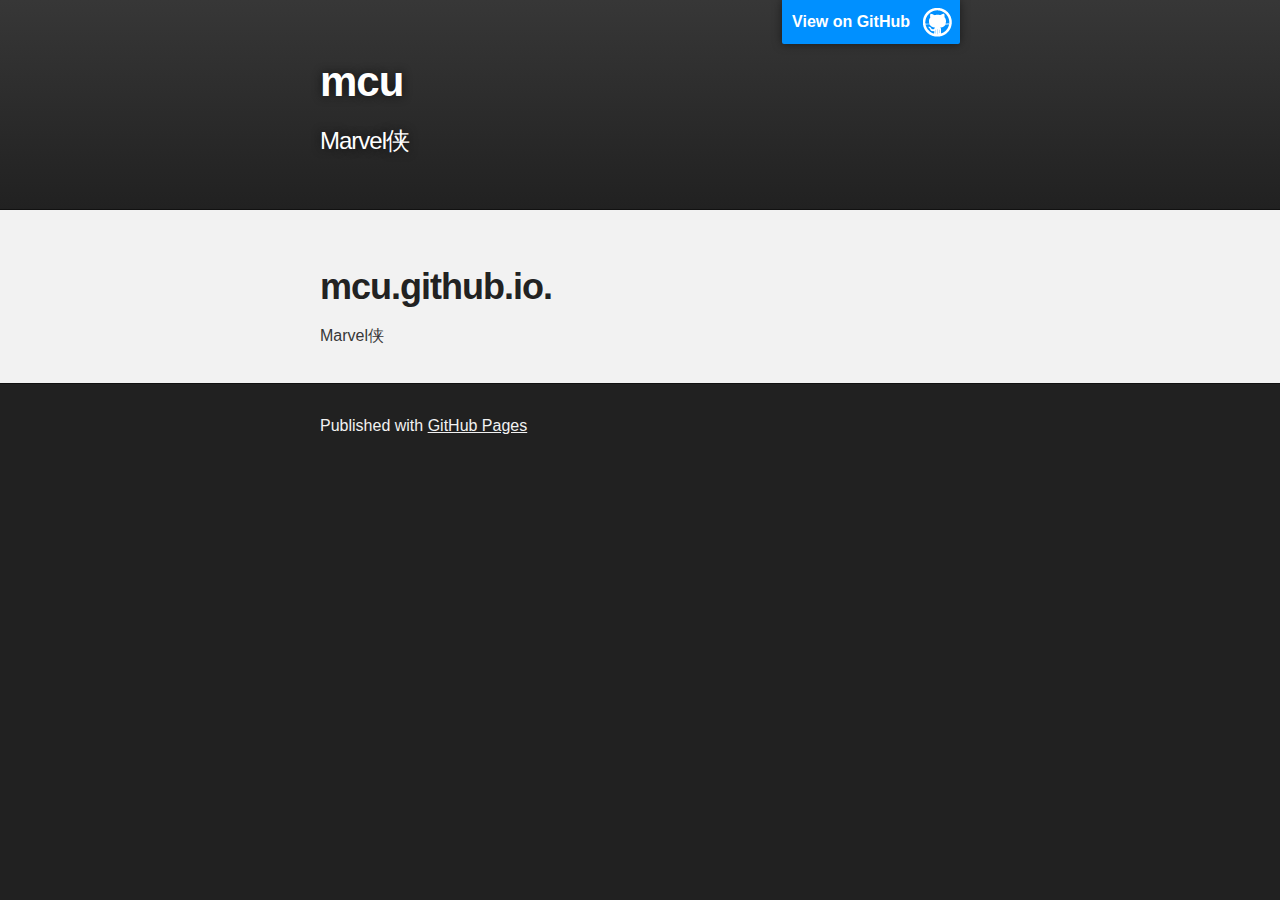
==== index.html @ a8f1de03 "Replace master branch with page content via GitHub" ====
<!DOCTYPE html>
<html>

  <head>
    <meta charset='utf-8'>
    <meta http-equiv="X-UA-Compatible" content="chrome=1">
    <meta name="description" content="mcu : Marvel侠">

    <link rel="stylesheet" type="text/css" media="screen" href="stylesheets/stylesheet.css">

    <title>mcu</title>
  </head>

  <body>

    <!-- HEADER -->
    <div id="header_wrap" class="outer">
        <header class="inner">
          <a id="forkme_banner" href="https://github.com/mcu13321">View on GitHub</a>

          <h1 id="project_title">mcu</h1>
          <h2 id="project_tagline">Marvel侠</h2>

        </header>
    </div>

    <!-- MAIN CONTENT -->
    <div id="main_content_wrap" class="outer">
      <section id="main_content" class="inner">
        <h1>
<a id="mcugithubio" class="anchor" href="#mcugithubio" aria-hidden="true"><span class="octicon octicon-link"></span></a>mcu.github.io.</h1>

<p>Marvel侠</p>
      </section>
    </div>

    <!-- FOOTER  -->
    <div id="footer_wrap" class="outer">
      <footer class="inner">
        <p>Published with <a href="https://pages.github.com">GitHub Pages</a></p>
      </footer>
    </div>

    

  </body>
</html>
---- stylesheets/stylesheet.css ----
/*******************************************************************************
Slate Theme for GitHub Pages
by Jason Costello, @jsncostello
*******************************************************************************/

@import url(github-light.css);

/*******************************************************************************
MeyerWeb Reset
*******************************************************************************/

html, body, div, span, applet, object, iframe,
h1, h2, h3, h4, h5, h6, p, blockquote, pre,
a, abbr, acronym, address, big, cite, code,
del, dfn, em, img, ins, kbd, q, s, samp,
small, strike, strong, sub, sup, tt, var,
b, u, i, center,
dl, dt, dd, ol, ul, li,
fieldset, form, label, legend,
table, caption, tbody, tfoot, thead, tr, th, td,
article, aside, canvas, details, embed,
figure, figcaption, footer, header, hgroup,
menu, nav, output, ruby, section, summary,
time, mark, audio, video {
  margin: 0;
  padding: 0;
  border: 0;
  font: inherit;
  vertical-align: baseline;
}

/* HTML5 display-role reset for older browsers */
article, aside, details, figcaption, figure,
footer, header, hgroup, menu, nav, section {
  display: block;
}

ol, ul {
  list-style: none;
}

table {
  border-collapse: collapse;
  border-spacing: 0;
}

/*******************************************************************************
Theme Styles
*******************************************************************************/

body {
  box-sizing: border-box;
  color:#373737;
  background: #212121;
  font-size: 16px;
  font-family: 'Myriad Pro', Calibri, Helvetica, Arial, sans-serif;
  line-height: 1.5;
  -webkit-font-smoothing: antialiased;
}

h1, h2, h3, h4, h5, h6 {
  margin: 10px 0;
  font-weight: 700;
  color:#222222;
  font-family: 'Lucida Grande', 'Calibri', Helvetica, Arial, sans-serif;
  letter-spacing: -1px;
}

h1 {
  font-size: 36px;
  font-weight: 700;
}

h2 {
  padding-bottom: 10px;
  font-size: 32px;
  background: url('../images/bg_hr.png') repeat-x bottom;
}

h3 {
  font-size: 24px;
}

h4 {
  font-size: 21px;
}

h5 {
  font-size: 18px;
}

h6 {
  font-size: 16px;
}

p {
  margin: 10px 0 15px 0;
}

footer p {
  color: #f2f2f2;
}

a {
  text-decoration: none;
  color: #007edf;
  text-shadow: none;

  transition: color 0.5s ease;
  transition: text-shadow 0.5s ease;
  -webkit-transition: color 0.5s ease;
  -webkit-transition: text-shadow 0.5s ease;
  -moz-transition: color 0.5s ease;
  -moz-transition: text-shadow 0.5s ease;
  -o-transition: color 0.5s ease;
  -o-transition: text-shadow 0.5s ease;
  -ms-transition: color 0.5s ease;
  -ms-transition: text-shadow 0.5s ease;
}

a:hover, a:focus {text-decoration: underline;}

footer a {
  color: #F2F2F2;
  text-decoration: underline;
}

em {
  font-style: italic;
}

strong {
  font-weight: bold;
}

img {
  position: relative;
  margin: 0 auto;
  max-width: 739px;
  padding: 5px;
  margin: 10px 0 10px 0;
  border: 1px solid #ebebeb;

  box-shadow: 0 0 5px #ebebeb;
  -webkit-box-shadow: 0 0 5px #ebebeb;
  -moz-box-shadow: 0 0 5px #ebebeb;
  -o-box-shadow: 0 0 5px #ebebeb;
  -ms-box-shadow: 0 0 5px #ebebeb;
}

p img {
  display: inline;
  margin: 0;
  padding: 0;
  vertical-align: middle;
  text-align: center;
  border: none;
}

pre, code {
  width: 100%;
  color: #222;
  background-color: #fff;

  font-family: Monaco, "Bitstream Vera Sans Mono", "Lucida Console", Terminal, monospace;
  font-size: 14px;

  border-radius: 2px;
  -moz-border-radius: 2px;
  -webkit-border-radius: 2px;
}

pre {
  width: 100%;
  padding: 10px;
  box-shadow: 0 0 10px rgba(0,0,0,.1);
  overflow: auto;
}

code {
  padding: 3px;
  margin: 0 3px;
  box-shadow: 0 0 10px rgba(0,0,0,.1);
}

pre code {
  display: block;
  box-shadow: none;
}

blockquote {
  color: #666;
  margin-bottom: 20px;
  padding: 0 0 0 20px;
  border-left: 3px solid #bbb;
}


ul, ol, dl {
  margin-bottom: 15px
}

ul {
  list-style-position: inside;
  list-style: disc;
  padding-left: 20px;
}

ol {
  list-style-position: inside;
  list-style: decimal;
  padding-left: 20px;
}

dl dt {
  font-weight: bold;
}

dl dd {
  padding-left: 20px;
  font-style: italic;
}

dl p {
  padding-left: 20px;
  font-style: italic;
}

hr {
  height: 1px;
  margin-bottom: 5px;
  border: none;
  background: url('../images/bg_hr.png') repeat-x center;
}

table {
  border: 1px solid #373737;
  margin-bottom: 20px;
  text-align: left;
 }

th {
  font-family: 'Lucida Grande', 'Helvetica Neue', Helvetica, Arial, sans-serif;
  padding: 10px;
  background: #373737;
  color: #fff;
 }

td {
  padding: 10px;
  border: 1px solid #373737;
 }

form {
  background: #f2f2f2;
  padding: 20px;
}

/*******************************************************************************
Full-Width Styles
*******************************************************************************/

.outer {
  width: 100%;
}

.inner {
  position: relative;
  max-width: 640px;
  padding: 20px 10px;
  margin: 0 auto;
}

#forkme_banner {
  display: block;
  position: absolute;
  top:0;
  right: 10px;
  z-index: 10;
  padding: 10px 50px 10px 10px;
  color: #fff;
  background: url('../images/blacktocat.png') #0090ff no-repeat 95% 50%;
  font-weight: 700;
  box-shadow: 0 0 10px rgba(0,0,0,.5);
  border-bottom-left-radius: 2px;
  border-bottom-right-radius: 2px;
}

#header_wrap {
  background: #212121;
  background: -moz-linear-gradient(top, #373737, #212121);
  background: -webkit-linear-gradient(top, #373737, #212121);
  background: -ms-linear-gradient(top, #373737, #212121);
  background: -o-linear-gradient(top, #373737, #212121);
  background: linear-gradient(top, #373737, #212121);
}

#header_wrap .inner {
  padding: 50px 10px 30px 10px;
}

#project_title {
  margin: 0;
  color: #fff;
  font-size: 42px;
  font-weight: 700;
  text-shadow: #111 0px 0px 10px;
}

#project_tagline {
  color: #fff;
  font-size: 24px;
  font-weight: 300;
  background: none;
  text-shadow: #111 0px 0px 10px;
}

#downloads {
  position: absolute;
  width: 210px;
  z-index: 10;
  bottom: -40px;
  right: 0;
  height: 70px;
  background: url('../images/icon_download.png') no-repeat 0% 90%;
}

.zip_download_link {
  display: block;
  float: right;
  width: 90px;
  height:70px;
  text-indent: -5000px;
  overflow: hidden;
  background: url(../images/sprite_download.png) no-repeat bottom left;
}

.tar_download_link {
  display: block;
  float: right;
  width: 90px;
  height:70px;
  text-indent: -5000px;
  overflow: hidden;
  background: url(../images/sprite_download.png) no-repeat bottom right;
  margin-left: 10px;
}

.zip_download_link:hover {
  background: url(../images/sprite_download.png) no-repeat top left;
}

.tar_download_link:hover {
  background: url(../images/sprite_download.png) no-repeat top right;
}

#main_content_wrap {
  background: #f2f2f2;
  border-top: 1px solid #111;
  border-bottom: 1px solid #111;
}

#main_content {
  padding-top: 40px;
}

#footer_wrap {
  background: #212121;
}



/*******************************************************************************
Small Device Styles
*******************************************************************************/

@media screen and (max-width: 480px) {
  body {
    font-size:14px;
  }

  #downloads {
    display: none;
  }

  .inner {
    min-width: 320px;
    max-width: 480px;
  }

  #project_title {
  font-size: 32px;
  }

  h1 {
    font-size: 28px;
  }

  h2 {
    font-size: 24px;
  }

  h3 {
    font-size: 21px;
  }

  h4 {
    font-size: 18px;
  }

  h5 {
    font-size: 14px;
  }

  h6 {
    font-size: 12px;
  }

  code, pre {
    min-width: 320px;
    max-width: 480px;
    font-size: 11px;
  }

}
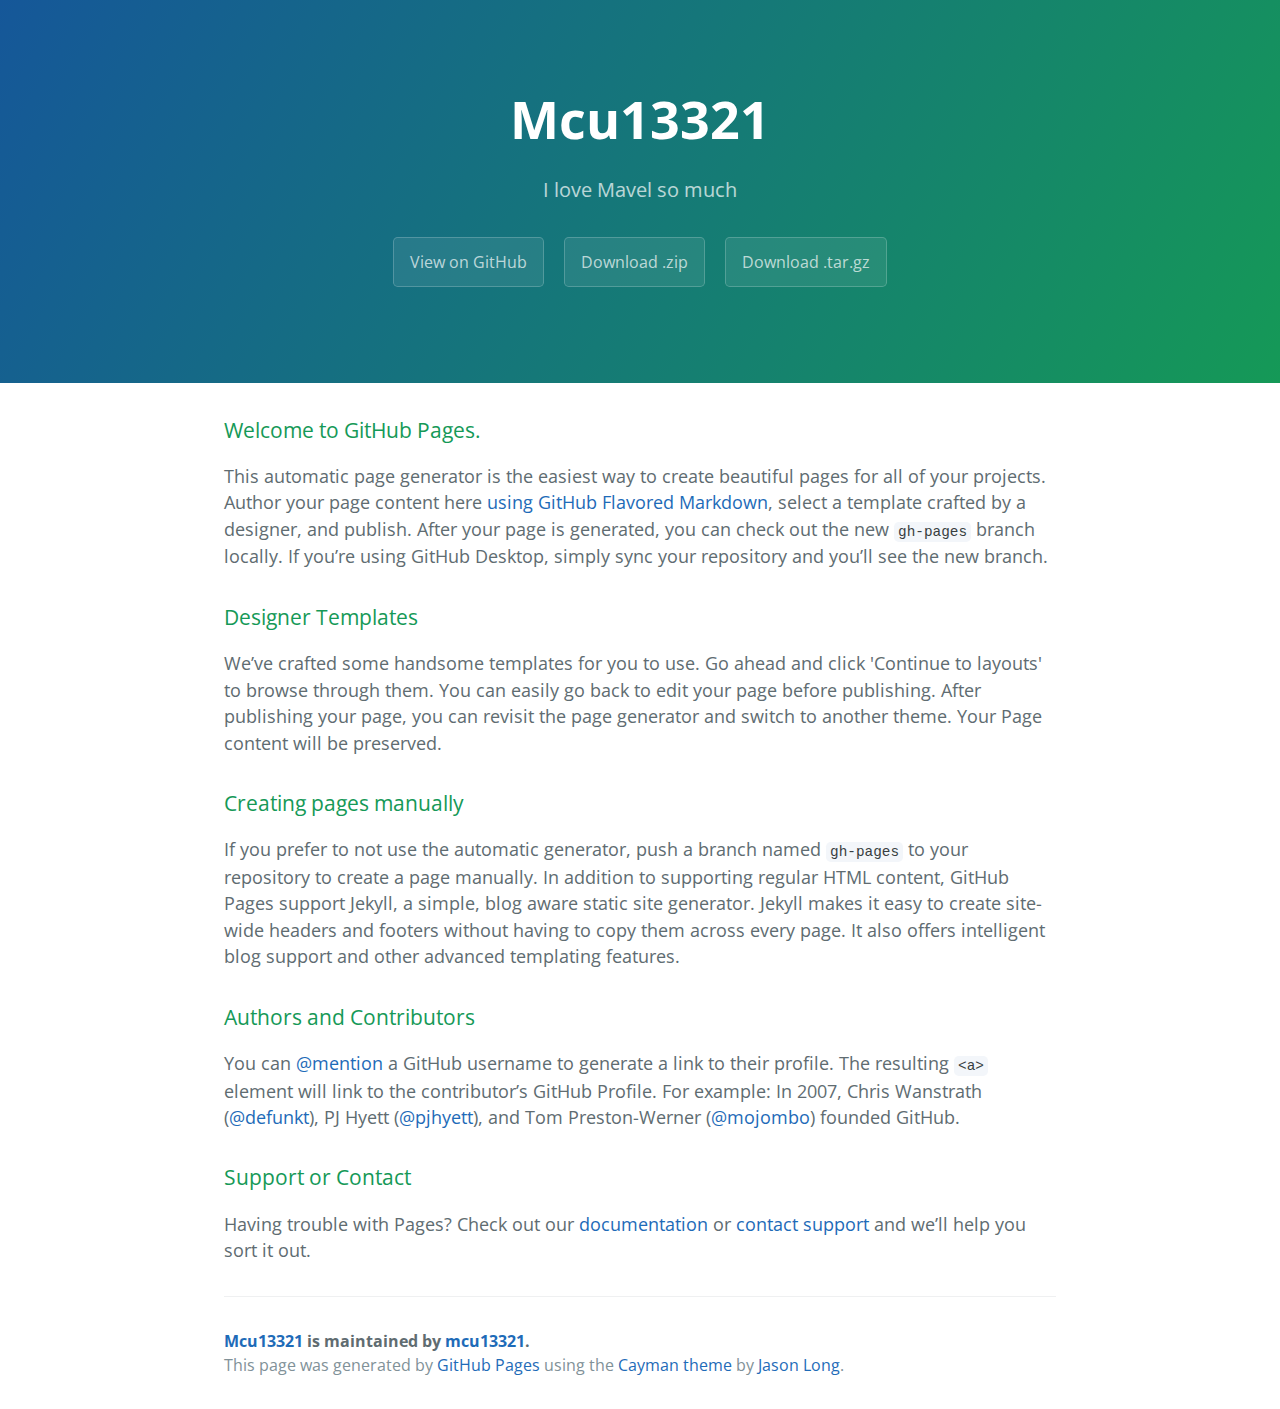
==== commit 784ebff5: "Create gh-pages branch via GitHub" ====
--- a/index.html
+++ b/index.html
@@ -1,47 +1,57 @@
 <!DOCTYPE html>
-<html>
+<html lang="en-us">
+  <head>
+    <meta charset="UTF-8">
+    <title>Mcu13321 by mcu13321</title>
+    <meta name="viewport" content="width=device-width, initial-scale=1">
+    <link rel="stylesheet" type="text/css" href="stylesheets/normalize.css" media="screen">
+    <link href='https://fonts.googleapis.com/css?family=Open+Sans:400,700' rel='stylesheet' type='text/css'>
+    <link rel="stylesheet" type="text/css" href="stylesheets/stylesheet.css" media="screen">
+    <link rel="stylesheet" type="text/css" href="stylesheets/github-light.css" media="screen">
+  </head>
+  <body>
+    <section class="page-header">
+      <h1 class="project-name">Mcu13321</h1>
+      <h2 class="project-tagline">I love Mavel so much</h2>
+      <a href="https://github.com/mcu13321/mcu13321" class="btn">View on GitHub</a>
+      <a href="https://github.com/mcu13321/mcu13321/zipball/master" class="btn">Download .zip</a>
+      <a href="https://github.com/mcu13321/mcu13321/tarball/master" class="btn">Download .tar.gz</a>
+    </section>
 
-  <head>
-    <meta charset='utf-8'>
-    <meta http-equiv="X-UA-Compatible" content="chrome=1">
-    <meta name="description" content="mcu : Marvel侠">
+    <section class="main-content">
+      <h3>
+<a id="welcome-to-github-pages" class="anchor" href="#welcome-to-github-pages" aria-hidden="true"><span class="octicon octicon-link"></span></a>Welcome to GitHub Pages.</h3>
 
-    <link rel="stylesheet" type="text/css" media="screen" href="stylesheets/stylesheet.css">
+<p>This automatic page generator is the easiest way to create beautiful pages for all of your projects. Author your page content here <a href="https://guides.github.com/features/mastering-markdown/">using GitHub Flavored Markdown</a>, select a template crafted by a designer, and publish. After your page is generated, you can check out the new <code>gh-pages</code> branch locally. If you’re using GitHub Desktop, simply sync your repository and you’ll see the new branch.</p>
 
-    <title>mcu</title>
-  </head>
+<h3>
+<a id="designer-templates" class="anchor" href="#designer-templates" aria-hidden="true"><span class="octicon octicon-link"></span></a>Designer Templates</h3>
 
-  <body>
+<p>We’ve crafted some handsome templates for you to use. Go ahead and click 'Continue to layouts' to browse through them. You can easily go back to edit your page before publishing. After publishing your page, you can revisit the page generator and switch to another theme. Your Page content will be preserved.</p>
 
-    <!-- HEADER -->
-    <div id="header_wrap" class="outer">
-        <header class="inner">
-          <a id="forkme_banner" href="https://github.com/mcu13321">View on GitHub</a>
+<h3>
+<a id="creating-pages-manually" class="anchor" href="#creating-pages-manually" aria-hidden="true"><span class="octicon octicon-link"></span></a>Creating pages manually</h3>
 
-          <h1 id="project_title">mcu</h1>
-          <h2 id="project_tagline">Marvel侠</h2>
+<p>If you prefer to not use the automatic generator, push a branch named <code>gh-pages</code> to your repository to create a page manually. In addition to supporting regular HTML content, GitHub Pages support Jekyll, a simple, blog aware static site generator. Jekyll makes it easy to create site-wide headers and footers without having to copy them across every page. It also offers intelligent blog support and other advanced templating features.</p>
 
-        </header>
-    </div>
+<h3>
+<a id="authors-and-contributors" class="anchor" href="#authors-and-contributors" aria-hidden="true"><span class="octicon octicon-link"></span></a>Authors and Contributors</h3>
 
-    <!-- MAIN CONTENT -->
-    <div id="main_content_wrap" class="outer">
-      <section id="main_content" class="inner">
-        <h1>
-<a id="mcugithubio" class="anchor" href="#mcugithubio" aria-hidden="true"><span class="octicon octicon-link"></span></a>mcu.github.io.</h1>
+<p>You can <a href="https://github.com/blog/821" class="user-mention">@mention</a> a GitHub username to generate a link to their profile. The resulting <code>&lt;a&gt;</code> element will link to the contributor’s GitHub Profile. For example: In 2007, Chris Wanstrath (<a href="https://github.com/defunkt" class="user-mention">@defunkt</a>), PJ Hyett (<a href="https://github.com/pjhyett" class="user-mention">@pjhyett</a>), and Tom Preston-Werner (<a href="https://github.com/mojombo" class="user-mention">@mojombo</a>) founded GitHub.</p>
 
-<p>Marvel侠</p>
-      </section>
-    </div>
+<h3>
+<a id="support-or-contact" class="anchor" href="#support-or-contact" aria-hidden="true"><span class="octicon octicon-link"></span></a>Support or Contact</h3>
 
-    <!-- FOOTER  -->
-    <div id="footer_wrap" class="outer">
-      <footer class="inner">
-        <p>Published with <a href="https://pages.github.com">GitHub Pages</a></p>
+<p>Having trouble with Pages? Check out our <a href="https://help.github.com/pages">documentation</a> or <a href="https://github.com/contact">contact support</a> and we’ll help you sort it out.</p>
+
+      <footer class="site-footer">
+        <span class="site-footer-owner"><a href="https://github.com/mcu13321/mcu13321">Mcu13321</a> is maintained by <a href="https://github.com/mcu13321">mcu13321</a>.</span>
+
+        <span class="site-footer-credits">This page was generated by <a href="https://pages.github.com">GitHub Pages</a> using the <a href="https://github.com/jasonlong/cayman-theme">Cayman theme</a> by <a href="https://twitter.com/jasonlong">Jason Long</a>.</span>
       </footer>
-    </div>
 
-    
+    </section>
 
+  
   </body>
 </html>
--- a/stylesheets/stylesheet.css
+++ b/stylesheets/stylesheet.css
@@ -1,425 +1,245 @@
-/*******************************************************************************
-Slate Theme for GitHub Pages
-by Jason Costello, @jsncostello
-*******************************************************************************/
-
-@import url(github-light.css);
-
-/*******************************************************************************
-MeyerWeb Reset
-*******************************************************************************/
-
-html, body, div, span, applet, object, iframe,
-h1, h2, h3, h4, h5, h6, p, blockquote, pre,
-a, abbr, acronym, address, big, cite, code,
-del, dfn, em, img, ins, kbd, q, s, samp,
-small, strike, strong, sub, sup, tt, var,
-b, u, i, center,
-dl, dt, dd, ol, ul, li,
-fieldset, form, label, legend,
-table, caption, tbody, tfoot, thead, tr, th, td,
-article, aside, canvas, details, embed,
-figure, figcaption, footer, header, hgroup,
-menu, nav, output, ruby, section, summary,
-time, mark, audio, video {
+* {
+  box-sizing: border-box; }
+
+body {
+  padding: 0;
   margin: 0;
+  font-family: "Open Sans", "Helvetica Neue", Helvetica, Arial, sans-serif;
+  font-size: 16px;
+  line-height: 1.5;
+  color: #606c71; }
+
+a {
+  color: #1e6bb8;
+  text-decoration: none; }
+  a:hover {
+    text-decoration: underline; }
+
+.btn {
+  display: inline-block;
+  margin-bottom: 1rem;
+  color: rgba(255, 255, 255, 0.7);
+  background-color: rgba(255, 255, 255, 0.08);
+  border-color: rgba(255, 255, 255, 0.2);
+  border-style: solid;
+  border-width: 1px;
+  border-radius: 0.3rem;
+  transition: color 0.2s, background-color 0.2s, border-color 0.2s; }
+  .btn + .btn {
+    margin-left: 1rem; }
+
+.btn:hover {
+  color: rgba(255, 255, 255, 0.8);
+  text-decoration: none;
+  background-color: rgba(255, 255, 255, 0.2);
+  border-color: rgba(255, 255, 255, 0.3); }
+
+@media screen and (min-width: 64em) {
+  .btn {
+    padding: 0.75rem 1rem; } }
+
+@media screen and (min-width: 42em) and (max-width: 64em) {
+  .btn {
+    padding: 0.6rem 0.9rem;
+    font-size: 0.9rem; } }
+
+@media screen and (max-width: 42em) {
+  .btn {
+    display: block;
+    width: 100%;
+    padding: 0.75rem;
+    font-size: 0.9rem; }
+    .btn + .btn {
+      margin-top: 1rem;
+      margin-left: 0; } }
+
+.page-header {
+  color: #fff;
+  text-align: center;
+  background-color: #159957;
+  background-image: linear-gradient(120deg, #155799, #159957); }
+
+@media screen and (min-width: 64em) {
+  .page-header {
+    padding: 5rem 6rem; } }
+
+@media screen and (min-width: 42em) and (max-width: 64em) {
+  .page-header {
+    padding: 3rem 4rem; } }
+
+@media screen and (max-width: 42em) {
+  .page-header {
+    padding: 2rem 1rem; } }
+
+.project-name {
+  margin-top: 0;
+  margin-bottom: 0.1rem; }
+
+@media screen and (min-width: 64em) {
+  .project-name {
+    font-size: 3.25rem; } }
+
+@media screen and (min-width: 42em) and (max-width: 64em) {
+  .project-name {
+    font-size: 2.25rem; } }
+
+@media screen and (max-width: 42em) {
+  .project-name {
+    font-size: 1.75rem; } }
+
+.project-tagline {
+  margin-bottom: 2rem;
+  font-weight: normal;
+  opacity: 0.7; }
+
+@media screen and (min-width: 64em) {
+  .project-tagline {
+    font-size: 1.25rem; } }
+
+@media screen and (min-width: 42em) and (max-width: 64em) {
+  .project-tagline {
+    font-size: 1.15rem; } }
+
+@media screen and (max-width: 42em) {
+  .project-tagline {
+    font-size: 1rem; } }
+
+.main-content :first-child {
+  margin-top: 0; }
+.main-content img {
+  max-width: 100%; }
+.main-content h1, .main-content h2, .main-content h3, .main-content h4, .main-content h5, .main-content h6 {
+  margin-top: 2rem;
+  margin-bottom: 1rem;
+  font-weight: normal;
+  color: #159957; }
+.main-content p {
+  margin-bottom: 1em; }
+.main-content code {
+  padding: 2px 4px;
+  font-family: Consolas, "Liberation Mono", Menlo, Courier, monospace;
+  font-size: 0.9rem;
+  color: #383e41;
+  background-color: #f3f6fa;
+  border-radius: 0.3rem; }
+.main-content pre {
+  padding: 0.8rem;
+  margin-top: 0;
+  margin-bottom: 1rem;
+  font: 1rem Consolas, "Liberation Mono", Menlo, Courier, monospace;
+  color: #567482;
+  word-wrap: normal;
+  background-color: #f3f6fa;
+  border: solid 1px #dce6f0;
+  border-radius: 0.3rem; }
+  .main-content pre > code {
+    padding: 0;
+    margin: 0;
+    font-size: 0.9rem;
+    color: #567482;
+    word-break: normal;
+    white-space: pre;
+    background: transparent;
+    border: 0; }
+.main-content .highlight {
+  margin-bottom: 1rem; }
+  .main-content .highlight pre {
+    margin-bottom: 0;
+    word-break: normal; }
+.main-content .highlight pre, .main-content pre {
+  padding: 0.8rem;
+  overflow: auto;
+  font-size: 0.9rem;
+  line-height: 1.45;
+  border-radius: 0.3rem; }
+.main-content pre code, .main-content pre tt {
+  display: inline;
+  max-width: initial;
   padding: 0;
-  border: 0;
-  font: inherit;
-  vertical-align: baseline;
-}
-
-/* HTML5 display-role reset for older browsers */
-article, aside, details, figcaption, figure,
-footer, header, hgroup, menu, nav, section {
+  margin: 0;
+  overflow: initial;
+  line-height: inherit;
+  word-wrap: normal;
+  background-color: transparent;
+  border: 0; }
+  .main-content pre code:before, .main-content pre code:after, .main-content pre tt:before, .main-content pre tt:after {
+    content: normal; }
+.main-content ul, .main-content ol {
+  margin-top: 0; }
+.main-content blockquote {
+  padding: 0 1rem;
+  margin-left: 0;
+  color: #819198;
+  border-left: 0.3rem solid #dce6f0; }
+  .main-content blockquote > :first-child {
+    margin-top: 0; }
+  .main-content blockquote > :last-child {
+    margin-bottom: 0; }
+.main-content table {
   display: block;
-}
-
-ol, ul {
-  list-style: none;
-}
-
-table {
-  border-collapse: collapse;
-  border-spacing: 0;
-}
-
-/*******************************************************************************
-Theme Styles
-*******************************************************************************/
-
-body {
-  box-sizing: border-box;
-  color:#373737;
-  background: #212121;
-  font-size: 16px;
-  font-family: 'Myriad Pro', Calibri, Helvetica, Arial, sans-serif;
-  line-height: 1.5;
-  -webkit-font-smoothing: antialiased;
-}
-
-h1, h2, h3, h4, h5, h6 {
-  margin: 10px 0;
-  font-weight: 700;
-  color:#222222;
-  font-family: 'Lucida Grande', 'Calibri', Helvetica, Arial, sans-serif;
-  letter-spacing: -1px;
-}
-
-h1 {
-  font-size: 36px;
-  font-weight: 700;
-}
-
-h2 {
-  padding-bottom: 10px;
-  font-size: 32px;
-  background: url('../images/bg_hr.png') repeat-x bottom;
-}
-
-h3 {
-  font-size: 24px;
-}
-
-h4 {
-  font-size: 21px;
-}
-
-h5 {
-  font-size: 18px;
-}
-
-h6 {
-  font-size: 16px;
-}
-
-p {
-  margin: 10px 0 15px 0;
-}
-
-footer p {
-  color: #f2f2f2;
-}
-
-a {
-  text-decoration: none;
-  color: #007edf;
-  text-shadow: none;
-
-  transition: color 0.5s ease;
-  transition: text-shadow 0.5s ease;
-  -webkit-transition: color 0.5s ease;
-  -webkit-transition: text-shadow 0.5s ease;
-  -moz-transition: color 0.5s ease;
-  -moz-transition: text-shadow 0.5s ease;
-  -o-transition: color 0.5s ease;
-  -o-transition: text-shadow 0.5s ease;
-  -ms-transition: color 0.5s ease;
-  -ms-transition: text-shadow 0.5s ease;
-}
-
-a:hover, a:focus {text-decoration: underline;}
-
-footer a {
-  color: #F2F2F2;
-  text-decoration: underline;
-}
-
-em {
-  font-style: italic;
-}
-
-strong {
-  font-weight: bold;
-}
-
-img {
-  position: relative;
-  margin: 0 auto;
-  max-width: 739px;
-  padding: 5px;
-  margin: 10px 0 10px 0;
-  border: 1px solid #ebebeb;
-
-  box-shadow: 0 0 5px #ebebeb;
-  -webkit-box-shadow: 0 0 5px #ebebeb;
-  -moz-box-shadow: 0 0 5px #ebebeb;
-  -o-box-shadow: 0 0 5px #ebebeb;
-  -ms-box-shadow: 0 0 5px #ebebeb;
-}
-
-p img {
-  display: inline;
-  margin: 0;
+  width: 100%;
+  overflow: auto;
+  word-break: normal;
+  word-break: keep-all; }
+  .main-content table th {
+    font-weight: bold; }
+  .main-content table th, .main-content table td {
+    padding: 0.5rem 1rem;
+    border: 1px solid #e9ebec; }
+.main-content dl {
+  padding: 0; }
+  .main-content dl dt {
+    padding: 0;
+    margin-top: 1rem;
+    font-size: 1rem;
+    font-weight: bold; }
+  .main-content dl dd {
+    padding: 0;
+    margin-bottom: 1rem; }
+.main-content hr {
+  height: 2px;
   padding: 0;
-  vertical-align: middle;
-  text-align: center;
-  border: none;
-}
-
-pre, code {
-  width: 100%;
-  color: #222;
-  background-color: #fff;
-
-  font-family: Monaco, "Bitstream Vera Sans Mono", "Lucida Console", Terminal, monospace;
-  font-size: 14px;
-
-  border-radius: 2px;
-  -moz-border-radius: 2px;
-  -webkit-border-radius: 2px;
-}
-
-pre {
-  width: 100%;
-  padding: 10px;
-  box-shadow: 0 0 10px rgba(0,0,0,.1);
-  overflow: auto;
-}
-
-code {
-  padding: 3px;
-  margin: 0 3px;
-  box-shadow: 0 0 10px rgba(0,0,0,.1);
-}
-
-pre code {
+  margin: 1rem 0;
+  background-color: #eff0f1;
+  border: 0; }
+
+@media screen and (min-width: 64em) {
+  .main-content {
+    max-width: 64rem;
+    padding: 2rem 6rem;
+    margin: 0 auto;
+    font-size: 1.1rem; } }
+
+@media screen and (min-width: 42em) and (max-width: 64em) {
+  .main-content {
+    padding: 2rem 4rem;
+    font-size: 1.1rem; } }
+
+@media screen and (max-width: 42em) {
+  .main-content {
+    padding: 2rem 1rem;
+    font-size: 1rem; } }
+
+.site-footer {
+  padding-top: 2rem;
+  margin-top: 2rem;
+  border-top: solid 1px #eff0f1; }
+
+.site-footer-owner {
   display: block;
-  box-shadow: none;
-}
-
-blockquote {
-  color: #666;
-  margin-bottom: 20px;
-  padding: 0 0 0 20px;
-  border-left: 3px solid #bbb;
-}
-
-
-ul, ol, dl {
-  margin-bottom: 15px
-}
-
-ul {
-  list-style-position: inside;
-  list-style: disc;
-  padding-left: 20px;
-}
-
-ol {
-  list-style-position: inside;
-  list-style: decimal;
-  padding-left: 20px;
-}
-
-dl dt {
-  font-weight: bold;
-}
-
-dl dd {
-  padding-left: 20px;
-  font-style: italic;
-}
-
-dl p {
-  padding-left: 20px;
-  font-style: italic;
-}
-
-hr {
-  height: 1px;
-  margin-bottom: 5px;
-  border: none;
-  background: url('../images/bg_hr.png') repeat-x center;
-}
-
-table {
-  border: 1px solid #373737;
-  margin-bottom: 20px;
-  text-align: left;
- }
-
-th {
-  font-family: 'Lucida Grande', 'Helvetica Neue', Helvetica, Arial, sans-serif;
-  padding: 10px;
-  background: #373737;
-  color: #fff;
- }
-
-td {
-  padding: 10px;
-  border: 1px solid #373737;
- }
-
-form {
-  background: #f2f2f2;
-  padding: 20px;
-}
-
-/*******************************************************************************
-Full-Width Styles
-*******************************************************************************/
-
-.outer {
-  width: 100%;
-}
-
-.inner {
-  position: relative;
-  max-width: 640px;
-  padding: 20px 10px;
-  margin: 0 auto;
-}
-
-#forkme_banner {
-  display: block;
-  position: absolute;
-  top:0;
-  right: 10px;
-  z-index: 10;
-  padding: 10px 50px 10px 10px;
-  color: #fff;
-  background: url('../images/blacktocat.png') #0090ff no-repeat 95% 50%;
-  font-weight: 700;
-  box-shadow: 0 0 10px rgba(0,0,0,.5);
-  border-bottom-left-radius: 2px;
-  border-bottom-right-radius: 2px;
-}
-
-#header_wrap {
-  background: #212121;
-  background: -moz-linear-gradient(top, #373737, #212121);
-  background: -webkit-linear-gradient(top, #373737, #212121);
-  background: -ms-linear-gradient(top, #373737, #212121);
-  background: -o-linear-gradient(top, #373737, #212121);
-  background: linear-gradient(top, #373737, #212121);
-}
-
-#header_wrap .inner {
-  padding: 50px 10px 30px 10px;
-}
-
-#project_title {
-  margin: 0;
-  color: #fff;
-  font-size: 42px;
-  font-weight: 700;
-  text-shadow: #111 0px 0px 10px;
-}
-
-#project_tagline {
-  color: #fff;
-  font-size: 24px;
-  font-weight: 300;
-  background: none;
-  text-shadow: #111 0px 0px 10px;
-}
-
-#downloads {
-  position: absolute;
-  width: 210px;
-  z-index: 10;
-  bottom: -40px;
-  right: 0;
-  height: 70px;
-  background: url('../images/icon_download.png') no-repeat 0% 90%;
-}
-
-.zip_download_link {
-  display: block;
-  float: right;
-  width: 90px;
-  height:70px;
-  text-indent: -5000px;
-  overflow: hidden;
-  background: url(../images/sprite_download.png) no-repeat bottom left;
-}
-
-.tar_download_link {
-  display: block;
-  float: right;
-  width: 90px;
-  height:70px;
-  text-indent: -5000px;
-  overflow: hidden;
-  background: url(../images/sprite_download.png) no-repeat bottom right;
-  margin-left: 10px;
-}
-
-.zip_download_link:hover {
-  background: url(../images/sprite_download.png) no-repeat top left;
-}
-
-.tar_download_link:hover {
-  background: url(../images/sprite_download.png) no-repeat top right;
-}
-
-#main_content_wrap {
-  background: #f2f2f2;
-  border-top: 1px solid #111;
-  border-bottom: 1px solid #111;
-}
-
-#main_content {
-  padding-top: 40px;
-}
-
-#footer_wrap {
-  background: #212121;
-}
-
-
-
-/*******************************************************************************
-Small Device Styles
-*******************************************************************************/
-
-@media screen and (max-width: 480px) {
-  body {
-    font-size:14px;
-  }
-
-  #downloads {
-    display: none;
-  }
-
-  .inner {
-    min-width: 320px;
-    max-width: 480px;
-  }
-
-  #project_title {
-  font-size: 32px;
-  }
-
-  h1 {
-    font-size: 28px;
-  }
-
-  h2 {
-    font-size: 24px;
-  }
-
-  h3 {
-    font-size: 21px;
-  }
-
-  h4 {
-    font-size: 18px;
-  }
-
-  h5 {
-    font-size: 14px;
-  }
-
-  h6 {
-    font-size: 12px;
-  }
-
-  code, pre {
-    min-width: 320px;
-    max-width: 480px;
-    font-size: 11px;
-  }
-
-}
+  font-weight: bold; }
+
+.site-footer-credits {
+  color: #819198; }
+
+@media screen and (min-width: 64em) {
+  .site-footer {
+    font-size: 1rem; } }
+
+@media screen and (min-width: 42em) and (max-width: 64em) {
+  .site-footer {
+    font-size: 1rem; } }
+
+@media screen and (max-width: 42em) {
+  .site-footer {
+    font-size: 0.9rem; } }
--- a/stylesheets/github-light.css
+++ b/stylesheets/github-light.css
@@ -0,0 +1,116 @@
+/*
+   Copyright 2014 GitHub Inc.
+
+   Licensed under the Apache License, Version 2.0 (the "License");
+   you may not use this file except in compliance with the License.
+   You may obtain a copy of the License at
+
+       http://www.apache.org/licenses/LICENSE-2.0
+
+   Unless required by applicable law or agreed to in writing, software
+   distributed under the License is distributed on an "AS IS" BASIS,
+   WITHOUT WARRANTIES OR CONDITIONS OF ANY KIND, either express or implied.
+   See the License for the specific language governing permissions and
+   limitations under the License.
+
+*/
+
+.pl-c /* comment */ {
+  color: #969896;
+}
+
+.pl-c1      /* constant, markup.raw, meta.diff.header, meta.module-reference, meta.property-name, support, support.constant, support.variable, variable.other.constant */,
+.pl-s .pl-v /* string variable */ {
+  color: #0086b3;
+}
+
+.pl-e  /* entity */,
+.pl-en /* entity.name */ {
+  color: #795da3;
+}
+
+.pl-s .pl-s1 /* string source */,
+.pl-smi      /* storage.modifier.import, storage.modifier.package, storage.type.java, variable.other, variable.parameter.function */ {
+  color: #333;
+}
+
+.pl-ent /* entity.name.tag */ {
+  color: #63a35c;
+}
+
+.pl-k /* keyword, storage, storage.type */ {
+  color: #a71d5d;
+}
+
+.pl-pds              /* punctuation.definition.string, string.regexp.character-class */,
+.pl-s                /* string */,
+.pl-s .pl-pse .pl-s1 /* string punctuation.section.embedded source */,
+.pl-sr               /* string.regexp */,
+.pl-sr .pl-cce       /* string.regexp constant.character.escape */,
+.pl-sr .pl-sra       /* string.regexp string.regexp.arbitrary-repitition */,
+.pl-sr .pl-sre       /* string.regexp source.ruby.embedded */ {
+  color: #183691;
+}
+
+.pl-v /* variable */ {
+  color: #ed6a43;
+}
+
+.pl-id /* invalid.deprecated */ {
+  color: #b52a1d;
+}
+
+.pl-ii /* invalid.illegal */ {
+  background-color: #b52a1d;
+  color: #f8f8f8;
+}
+
+.pl-sr .pl-cce /* string.regexp constant.character.escape */ {
+  color: #63a35c;
+  font-weight: bold;
+}
+
+.pl-ml /* markup.list */ {
+  color: #693a17;
+}
+
+.pl-mh        /* markup.heading */,
+.pl-mh .pl-en /* markup.heading entity.name */,
+.pl-ms        /* meta.separator */ {
+  color: #1d3e81;
+  font-weight: bold;
+}
+
+.pl-mq /* markup.quote */ {
+  color: #008080;
+}
+
+.pl-mi /* markup.italic */ {
+  color: #333;
+  font-style: italic;
+}
+
+.pl-mb /* markup.bold */ {
+  color: #333;
+  font-weight: bold;
+}
+
+.pl-md /* markup.deleted, meta.diff.header.from-file */ {
+  background-color: #ffecec;
+  color: #bd2c00;
+}
+
+.pl-mi1 /* markup.inserted, meta.diff.header.to-file */ {
+  background-color: #eaffea;
+  color: #55a532;
+}
+
+.pl-mdr /* meta.diff.range */ {
+  color: #795da3;
+  font-weight: bold;
+}
+
+.pl-mo /* meta.output */ {
+  color: #1d3e81;
+}
+
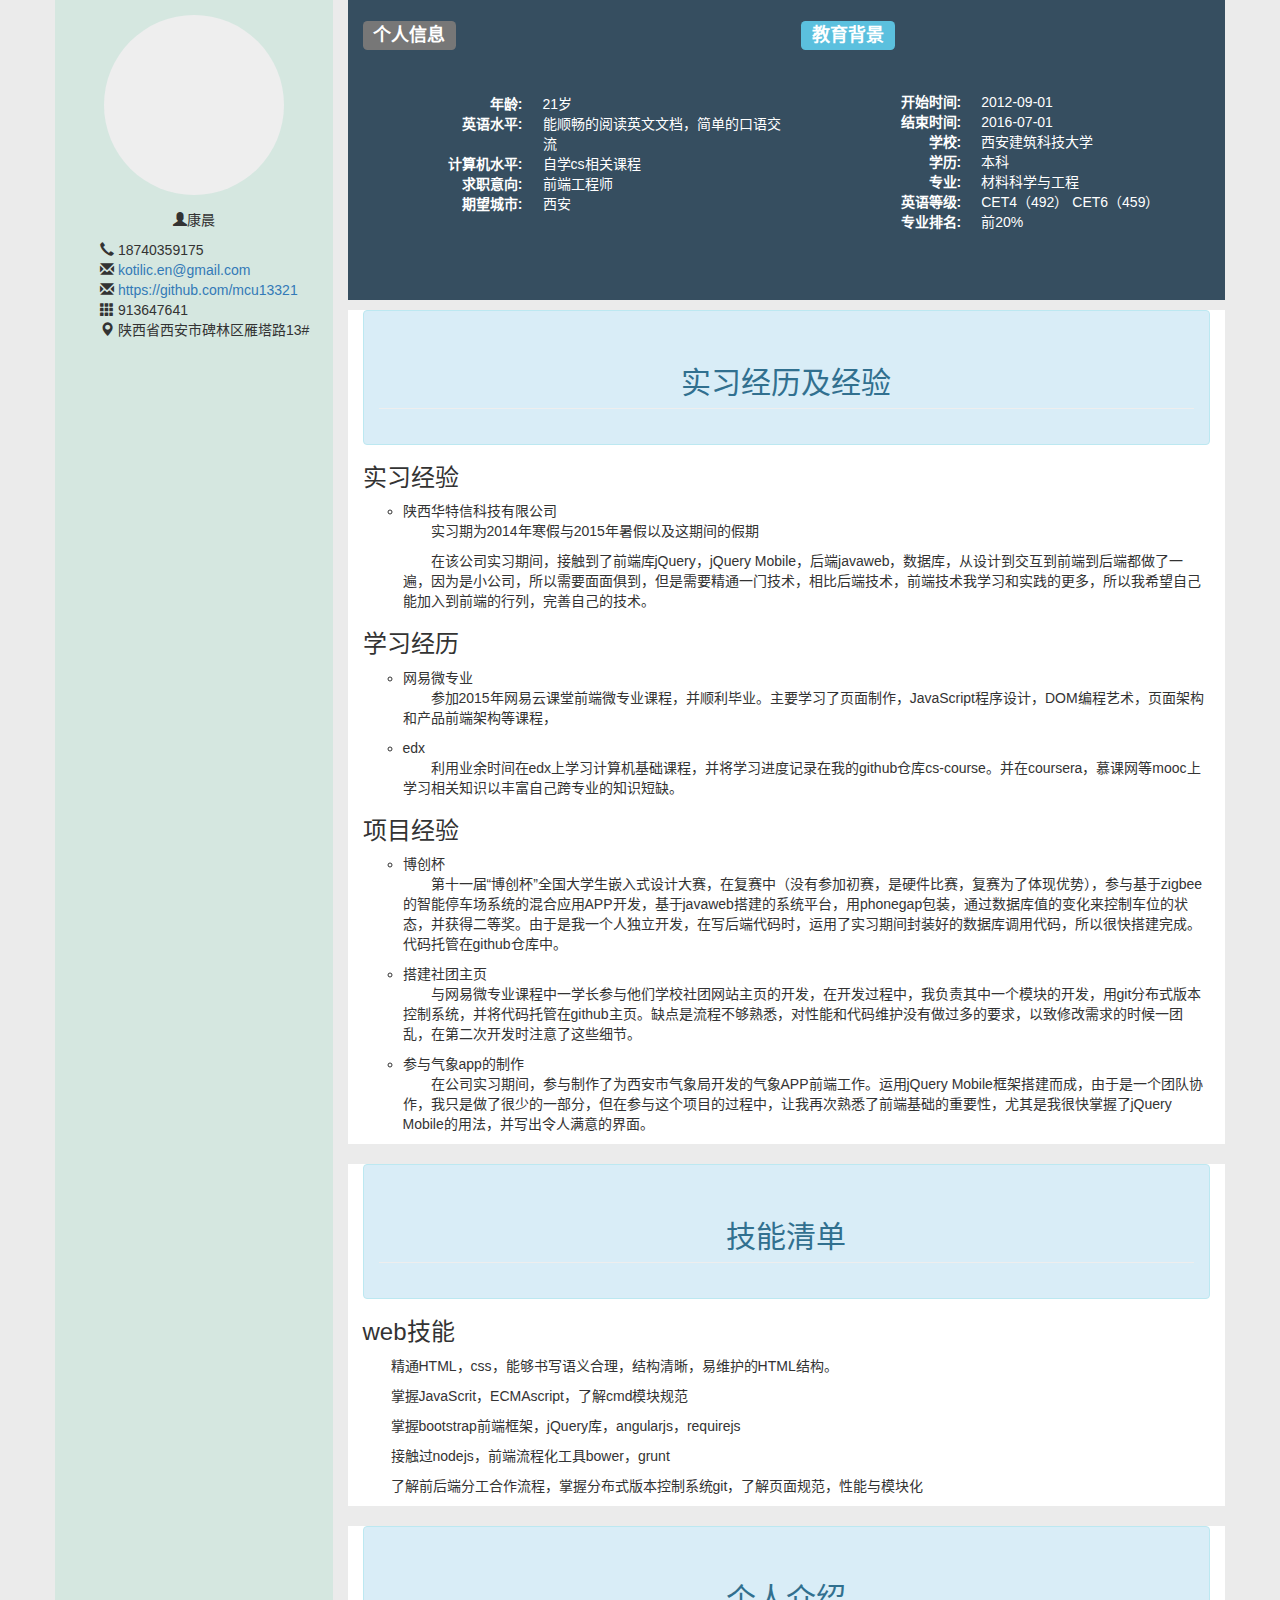
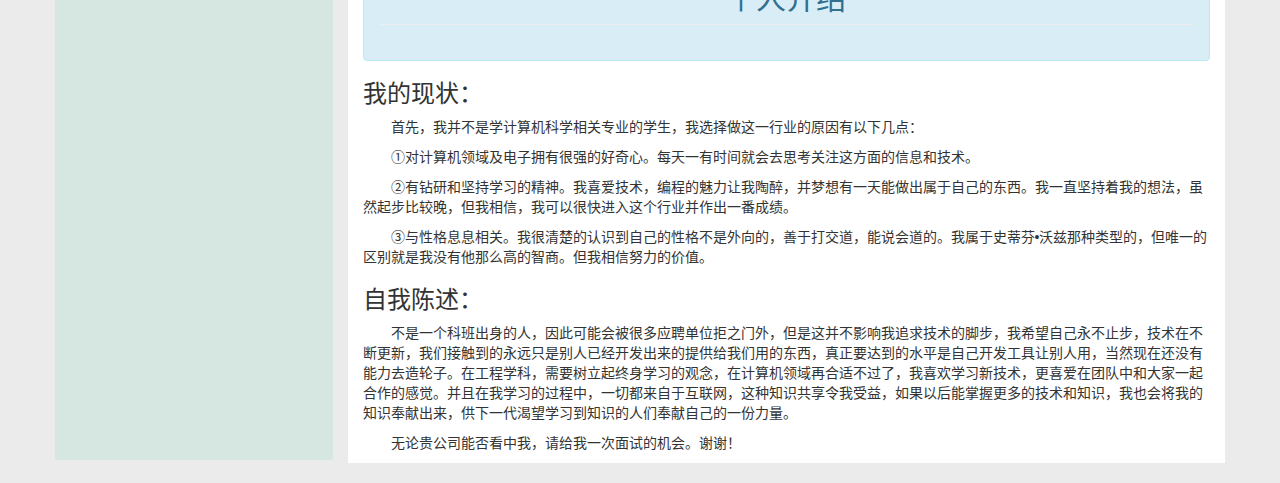
==== commit 2f72a663: "mafan" ====
--- a/index.html
+++ b/index.html
@@ -1,57 +1,176 @@
 <!DOCTYPE html>
-<html lang="en-us">
+<html lang="zh-CN">
   <head>
-    <meta charset="UTF-8">
-    <title>Mcu13321 by mcu13321</title>
+    <meta charset="utf-8">
+    <meta http-equiv="X-UA-Compatible" content="IE=edge">
     <meta name="viewport" content="width=device-width, initial-scale=1">
-    <link rel="stylesheet" type="text/css" href="stylesheets/normalize.css" media="screen">
-    <link href='https://fonts.googleapis.com/css?family=Open+Sans:400,700' rel='stylesheet' type='text/css'>
-    <link rel="stylesheet" type="text/css" href="stylesheets/stylesheet.css" media="screen">
-    <link rel="stylesheet" type="text/css" href="stylesheets/github-light.css" media="screen">
+    <!-- 上述3个meta标签*必须*放在最前面，任何其他内容都*必须*跟随其后！ -->
+    <title>myresume</title>
+
+    <link href="bootstrap/css/bootstrap.min.css" rel="stylesheet">
+    <link rel="stylesheet" href="css/resume.css">
+    <style>
+     
+    </style>
+    <!--[if lt IE 9]>
+      <script src="//cdn.bootcss.com/html5shiv/3.7.2/html5shiv.min.js"></script>
+      <script src="//cdn.bootcss.com/respond.js/1.4.2/respond.min.js"></script>
+    <![endif]-->
   </head>
   <body>
-    <section class="page-header">
-      <h1 class="project-name">Mcu13321</h1>
-      <h2 class="project-tagline">I love Mavel so much</h2>
-      <a href="https://github.com/mcu13321/mcu13321" class="btn">View on GitHub</a>
-      <a href="https://github.com/mcu13321/mcu13321/zipball/master" class="btn">Download .zip</a>
-      <a href="https://github.com/mcu13321/mcu13321/tarball/master" class="btn">Download .tar.gz</a>
-    </section>
+    <div class="container">
+      <div class="row" id="header-wrap">
+        <div class="col-md-3 col-sm-3 col-xs-3" id="header-left">
+          <div class="header-img">
+            <img src="images/120520124.jpg" alt="" >
+          </div>
+          <div class="header-contact">
+            <p class="text-center">
+              <span class="glyphicon glyphicon-user" aria-hidden="true"></span>康晨
+            </p>
+            <ul class="list-unstyled">
+              <li>
+                <span class="glyphicon glyphicon-earphone" aria-hidden="true"></span>
+                <span class="text-center">18740359175</span>
+              </li>
+              <li>
+                <span class="glyphicon glyphicon-envelope" aria-hidden="true"></span>
+                <a href="mail:to">kotilic.en@gmail.com</a>
+              </li>
+              <li>
+                <span class="glyphicon glyphicon-envelope" aria-hidden="true"></span>
+                <a href="https://github.com/mcu13321" target="_blank">https://github.com/mcu13321</a>
+              </li>
+              <li>
+                <span class="glyphicon glyphicon-th" aria-hidden="true"></span>
+                <span>913647641</span>
+              </li>
+              <li>
+                <span class="glyphicon glyphicon-map-marker" aria-hidden="true"></span>
+                
+                   <span>陕西省西安市碑林区雁塔路13#</span>
+                
+              </li>
+            </ul>
+          </div>
+        </div>
+        <div class="col-md-9 col-sm-9 col-xs-9 col-md-offset-3 col-sm-offset-3 col-xs-offset-3" id="header-right">
+          <div class="row">
+            <div class="col-md-6 col-sm-6 col-xs-6">
+              <h3><span class="label label-default">个人信息</span></h3>
+              <div id="person-info">
+              <dl class="dl-horizontal" >
+                <dt>年龄:</dt> <dd>21岁</dd>
+                <!-- <dt>性别:</dt> --> <!-- <dd>男</dd> -->
+                <dt>英语水平:</dt> <dd>能顺畅的阅读英文文档，简单的口语交流</dd>
+                <dt>计算机水平:</dt><dd>自学cs相关课程</dd>
+                <dt>求职意向:</dt><dd>前端工程师</dd>
+                <dt>期望城市:</dt><dd>西安</dd>       
+              </dl>
+              </div>
+            </div>
+            <div class="col-md-6 col-sm-6 col-xs-6" id="education">
+              <h3><span class="label label-info">教育背景</span></h3>
+              <div id="edu-info">
+              <dl class="dl-horizontal">
+                <dt>开始时间:</dt> <dd>2012-09-01</dd>
+                <!-- <dt>性别:</dt> --> <!-- <dd>男</dd> -->
+                <dt>结束时间:</dt> <dd>2016-07-01</dd>
+                <dt>学校:</dt><dd>西安建筑科技大学</dd>
+                <dt>学历:</dt><dd>本科</dd>
+                <dt>专业:</dt><dd>材料科学与工程</dd>
+                <dt>英语等级:</dt><dd>CET4（492） CET6（459）</dd>
+                <dt>专业排名:</dt><dd>前20%</dd>     
+              </dl>
+              </div>
+            </div>
+          </div>
+        </div>
+      </div>
+      <div class="row" id="middle">
+        <div class="col-md-9 col-sm-9 col-xs-9 col-md-offset-3 col-sm-offset-3 col-xs-offset-3" id="experience">
+          <article>
+            <div class="alert alert-info" role="alert"><h2 class="page-header text-center">实习经历及经验</h2></div>
+            <div>
+              <ul class="list-unstyled">
+                <li>
+                  <h3>实习经验</h3>
+                  <ul>
+                    <li>陕西华特信科技有限公司</li>
+                    <p style="text-indent:2em">实习期为2014年寒假与2015年暑假以及这期间的假期</time></p>
+                    <p style="text-indent:2em">在该公司实习期间，接触到了前端库jQuery，jQuery Mobile，后端javaweb，数据库，从设计到交互到前端到后端都做了一遍，因为是小公司，所以需要面面俱到，但是需要精通一门技术，相比后端技术，前端技术我学习和实践的更多，所以我希望自己能加入到前端的行列，完善自己的技术。</p>
+                  </ul>
+                </li>
+                <li>
+                  <h3>学习经历</h3>
+                  <ul>
+                    <li>网易微专业</li>
+                    <p style="text-indent:2em">参加2015年网易云课堂前端微专业课程，并顺利毕业。主要学习了页面制作，JavaScript程序设计，DOM编程艺术，页面架构和产品前端架构等课程，</p>
+                    <li>edx</li>
+                    <p style="text-indent:2em">利用业余时间在edx上学习计算机基础课程，并将学习进度记录在我的github仓库cs-course。并在coursera，慕课网等mooc上学习相关知识以丰富自己跨专业的知识短缺。</p>
+                  </ul>
+                </li>
+                <li>
+                  <h3>项目经验</h3>
+                  <ul>
+                    <li>博创杯</li>
+                    <p style="text-indent:2em">第十一届“博创杯”全国大学生嵌入式设计大赛，在复赛中（没有参加初赛，是硬件比赛，复赛为了体现优势），参与基于zigbee的智能停车场系统的混合应用APP开发，基于javaweb搭建的系统平台，用phonegap包装，通过数据库值的变化来控制车位的状态，并获得二等奖。由于是我一个人独立开发，在写后端代码时，运用了实习期间封装好的数据库调用代码，所以很快搭建完成。代码托管在github仓库中。</p>
+                    <li>搭建社团主页</li>
+                    <p style="text-indent:2em">与网易微专业课程中一学长参与他们学校社团网站主页的开发，在开发过程中，我负责其中一个模块的开发，用git分布式版本控制系统，并将代码托管在github主页。缺点是流程不够熟悉，对性能和代码维护没有做过多的要求，以致修改需求的时候一团乱，在第二次开发时注意了这些细节。</p>
+                    <li>参与气象app的制作</li>
+                    <p style="text-indent:2em">在公司实习期间，参与制作了为西安市气象局开发的气象APP前端工作。运用jQuery Mobile框架搭建而成，由于是一个团队协作，我只是做了很少的一部分，但在参与这个项目的过程中，让我再次熟悉了前端基础的重要性，尤其是我很快掌握了jQuery Mobile的用法，并写出令人满意的界面。</p>
+                  </ul>
+                </li>
+              </ul>
+            </div>
+          </article>
+        </div>
+        <div class="col-md-9 col-sm-9 col-xs-9 col-md-offset-3 col-sm-offset-3 col-xs-offset-3" id="skills">
+          <article>
+             <div class="alert alert-info" role="alert"><h2 class="page-header text-center">技能清单</h2></div>
+            <div>
+              <ul class="list-unstyled">
+                <li>
+                  <h3>web技能</h3>
+                  <p style="text-indent:2em">精通HTML，css，能够书写语义合理，结构清晰，易维护的HTML结构。</p>
+                  <p style="text-indent:2em">掌握JavaScrit，ECMAscript，了解cmd模块规范</p>
+                  <p style="text-indent:2em">掌握bootstrap前端框架，jQuery库，angularjs，requirejs</p>
+                  <p style="text-indent:2em">接触过nodejs，前端流程化工具bower，grunt</p>
+                  <p style="text-indent:2em">了解前后端分工合作流程，掌握分布式版本控制系统git，了解页面规范，性能与模块化</p>
+                </li>         
+              </ul>
+            </div>
+          </article>
+        </div>
+        
 
-    <section class="main-content">
-      <h3>
-<a id="welcome-to-github-pages" class="anchor" href="#welcome-to-github-pages" aria-hidden="true"><span class="octicon octicon-link"></span></a>Welcome to GitHub Pages.</h3>
-
-<p>This automatic page generator is the easiest way to create beautiful pages for all of your projects. Author your page content here <a href="https://guides.github.com/features/mastering-markdown/">using GitHub Flavored Markdown</a>, select a template crafted by a designer, and publish. After your page is generated, you can check out the new <code>gh-pages</code> branch locally. If you’re using GitHub Desktop, simply sync your repository and you’ll see the new branch.</p>
-
-<h3>
-<a id="designer-templates" class="anchor" href="#designer-templates" aria-hidden="true"><span class="octicon octicon-link"></span></a>Designer Templates</h3>
-
-<p>We’ve crafted some handsome templates for you to use. Go ahead and click 'Continue to layouts' to browse through them. You can easily go back to edit your page before publishing. After publishing your page, you can revisit the page generator and switch to another theme. Your Page content will be preserved.</p>
-
-<h3>
-<a id="creating-pages-manually" class="anchor" href="#creating-pages-manually" aria-hidden="true"><span class="octicon octicon-link"></span></a>Creating pages manually</h3>
-
-<p>If you prefer to not use the automatic generator, push a branch named <code>gh-pages</code> to your repository to create a page manually. In addition to supporting regular HTML content, GitHub Pages support Jekyll, a simple, blog aware static site generator. Jekyll makes it easy to create site-wide headers and footers without having to copy them across every page. It also offers intelligent blog support and other advanced templating features.</p>
-
-<h3>
-<a id="authors-and-contributors" class="anchor" href="#authors-and-contributors" aria-hidden="true"><span class="octicon octicon-link"></span></a>Authors and Contributors</h3>
-
-<p>You can <a href="https://github.com/blog/821" class="user-mention">@mention</a> a GitHub username to generate a link to their profile. The resulting <code>&lt;a&gt;</code> element will link to the contributor’s GitHub Profile. For example: In 2007, Chris Wanstrath (<a href="https://github.com/defunkt" class="user-mention">@defunkt</a>), PJ Hyett (<a href="https://github.com/pjhyett" class="user-mention">@pjhyett</a>), and Tom Preston-Werner (<a href="https://github.com/mojombo" class="user-mention">@mojombo</a>) founded GitHub.</p>
-
-<h3>
-<a id="support-or-contact" class="anchor" href="#support-or-contact" aria-hidden="true"><span class="octicon octicon-link"></span></a>Support or Contact</h3>
-
-<p>Having trouble with Pages? Check out our <a href="https://help.github.com/pages">documentation</a> or <a href="https://github.com/contact">contact support</a> and we’ll help you sort it out.</p>
-
-      <footer class="site-footer">
-        <span class="site-footer-owner"><a href="https://github.com/mcu13321/mcu13321">Mcu13321</a> is maintained by <a href="https://github.com/mcu13321">mcu13321</a>.</span>
-
-        <span class="site-footer-credits">This page was generated by <a href="https://pages.github.com">GitHub Pages</a> using the <a href="https://github.com/jasonlong/cayman-theme">Cayman theme</a> by <a href="https://twitter.com/jasonlong">Jason Long</a>.</span>
-      </footer>
-
-    </section>
-
-  
+        <div class="col-md-9 col-sm-9 col-xs-9 col-md-offset-3 col-sm-offset-3 col-xs-offset-3" id="presentation">
+          <article>
+            <div class="alert alert-info" role="alert"><h2 class="page-header text-center">个人介绍</h2></div>
+            <div>
+              <ul class="list-unstyled">
+                <li>
+                  <h3>我的现状：</h3>
+                  <p style="text-indent:2em">首先，我并不是学计算机科学相关专业的学生，我选择做这一行业的原因有以下几点：</p>
+                  <p style="text-indent:2em">①对计算机领域及电子拥有很强的好奇心。每天一有时间就会去思考关注这方面的信息和技术。</p>
+                  <p style="text-indent:2em"> ②有钻研和坚持学习的精神。我喜爱技术，编程的魅力让我陶醉，并梦想有一天能做出属于自己的东西。我一直坚持着我的想法，虽然起步比较晚，但我相信，我可以很快进入这个行业并作出一番成绩。</p>
+                  <p style="text-indent:2em">③与性格息息相关。我很清楚的认识到自己的性格不是外向的，善于打交道，能说会道的。我属于史蒂芬•沃兹那种类型的，但唯一的区别就是我没有他那么高的智商。但我相信努力的价值。</p>
+                </li>
+                <li>
+                  <h3>自我陈述：</h3>
+                  <p style="text-indent:2em">不是一个科班出身的人，因此可能会被很多应聘单位拒之门外，但是这并不影响我追求技术的脚步，我希望自己永不止步，技术在不断更新，我们接触到的永远只是别人已经开发出来的提供给我们用的东西，真正要达到的水平是自己开发工具让别人用，当然现在还没有能力去造轮子。在工程学科，需要树立起终身学习的观念，在计算机领域再合适不过了，我喜欢学习新技术，更喜爱在团队中和大家一起合作的感觉。并且在我学习的过程中，一切都来自于互联网，这种知识共享令我受益，如果以后能掌握更多的技术和知识，我也会将我的知识奉献出来，供下一代渴望学习到知识的人们奉献自己的一份力量。</p>
+                  <p style="text-indent:2em">无论贵公司能否看中我，请给我一次面试的机会。谢谢！</p>
+                </li>
+              </ul>
+            </div>
+          </article>
+        </div>
+        </div>
+      </div>
+    </div>
+    
+    
+    <script src="https://cdnjs.cloudflare.com/ajax/libs/jquery/2.1.4/jquery.js"></script>
+    <script src="bootstrap/js/bootstrap.min.js"></script>
   </body>
-</html>
+</html>--- a/css/resume.css
+++ b/css/resume.css
@@ -0,0 +1,86 @@
+body{
+	background: #ebebeb;
+}
+#header-wrap{
+	height:300px;
+	/*background: #000;*/
+	/*box-shadow: 1px 1px 10px #000;*/
+}
+
+#header-wrap #header-left{
+	position: absolute;
+	width: 21.7%;
+	min-height: 2060px;
+	background: rgba(20,195,130,0.1);
+	/*box-shadow: 1px 1px 10px #000;*/
+}
+#header-wrap #header-left .header-img{
+	margin: 15px auto;
+	width: 180px;
+	height:180px;
+	overflow: hidden;
+	border-radius: 200px;
+	background: #eee;
+	text-align: center;
+
+}
+#header-wrap #header-left .header-img img{
+	display: inline-block;
+	margin-top: -15px;
+	margin-left: -16px;
+	height:120%;
+	width: 120%;
+	border-radius: 
+	
+}
+
+#header-wrap #header-left .header-contact ul{
+	margin-left: 30px;
+}
+
+#header-wrap #header-right{
+	position: relative;
+	height: 100%;
+	background: rgb(54,78,96);
+}
+
+#header-wrap #header-right #person-info{
+	
+	position: absolute;
+	top: 50%;
+	transform: translateY(40%);
+	webkit-transform: translateY(40%);
+	margin: 10px auto;
+	color: #fff;
+}
+#header-wrap #header-right #edu-info{
+	position: absolute;
+	top: 50%;
+	transform: translateY(40%);
+	webkit-transform: translateY(40%);
+	margin: 0 auto;
+	color: #fff;
+}
+
+#middle{
+	margin-top:10px;
+	margin-bottom: 20px;
+}
+
+#middle #experience{
+	margin-right: 4px;
+	height: 100%;
+	background: #fff;
+	/*box-shadow: 1px 1px 20px #000;*/
+	margin-bottom: 20px;
+}
+
+#middle #skills{
+	background: #fff;
+	margin-bottom: 20px;
+	/*box-shadow: 1px 1px 20px #000;*/
+}
+
+#middle #presentation{
+	background: #fff;
+}